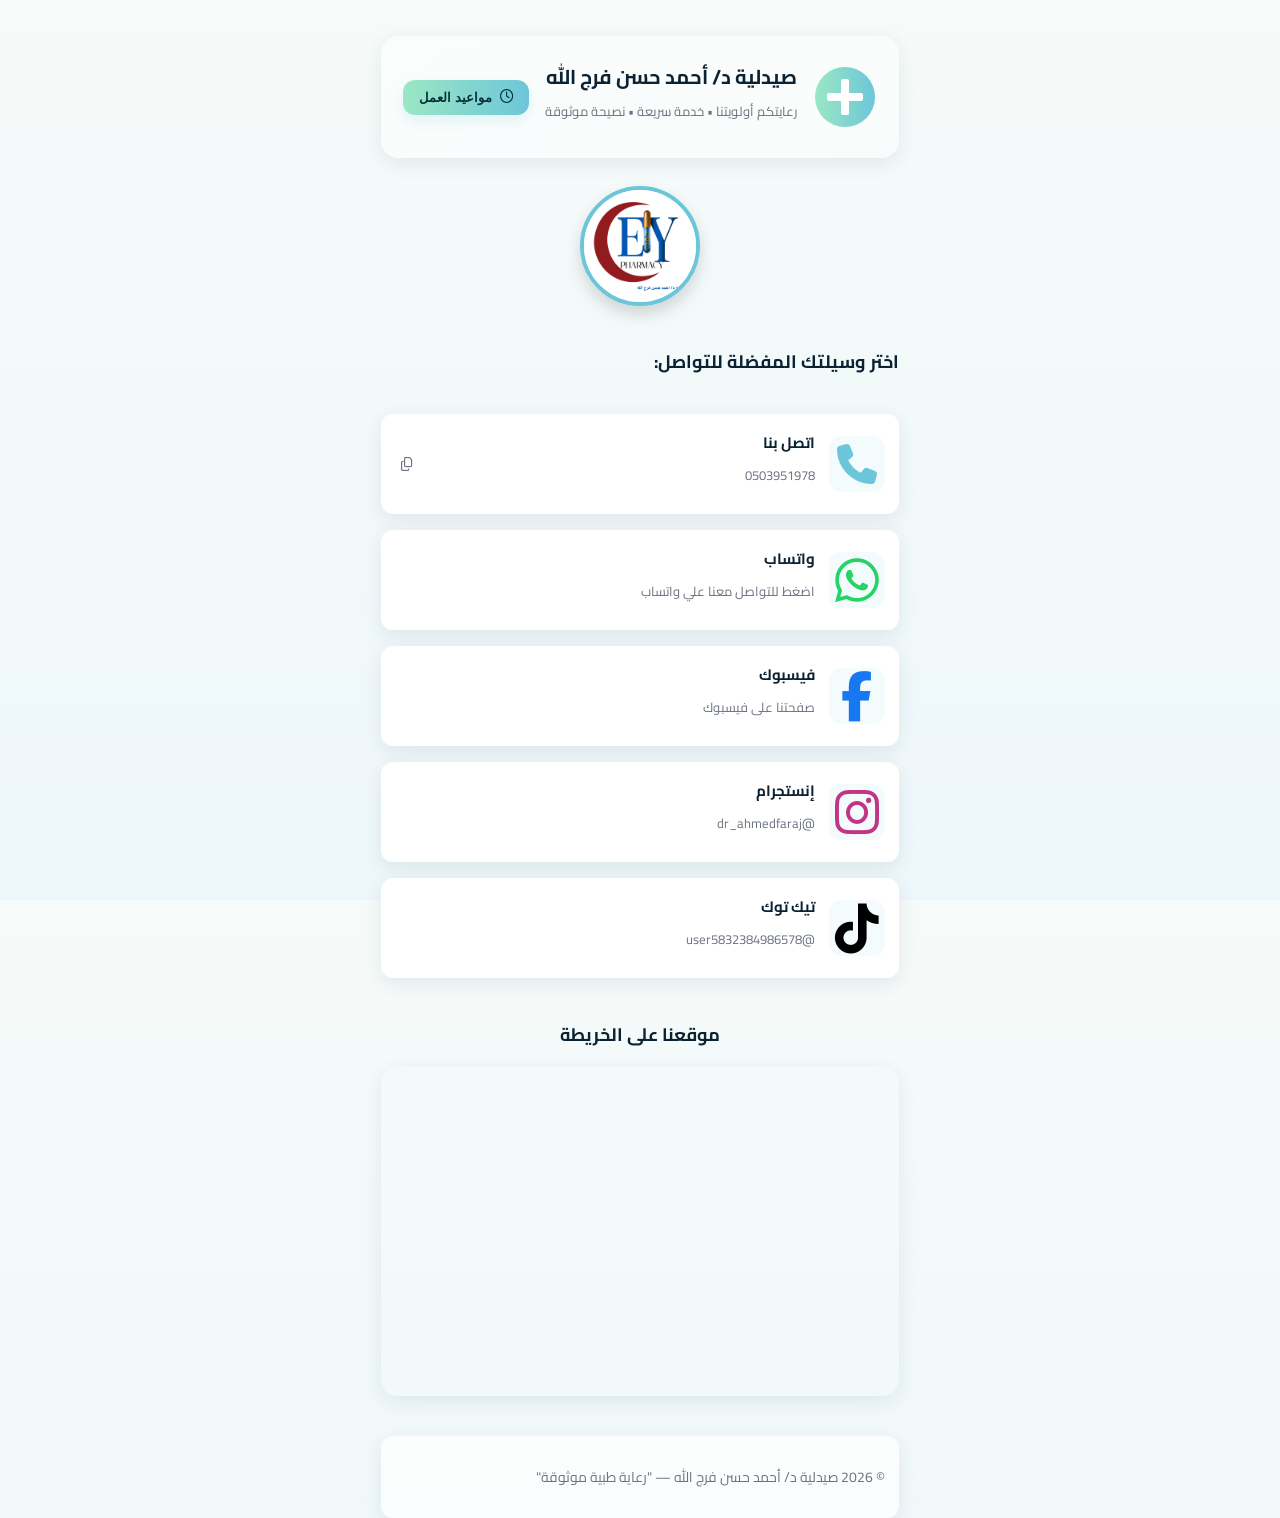
==== index.html @ 07bc84fd "Update and rename pharmacy.html to index.html" ====
<!DOCTYPE html>
<html lang="ar" dir="rtl">
  <head>
    <meta charset="utf-8" />
    <meta name="viewport" content="width=device-width,initial-scale=1" />
    <title>صيدلية د/ أحمد حسن فرج الله — تواصل معنا</title>

    <!-- Google Font -->
    <link
      href="https://fonts.googleapis.com/css2?family=Cairo:wght@300;400;600;700&display=swap"
      rel="stylesheet"
    />

    <!-- Font Awesome -->
    <link
      rel="stylesheet"
      href="https://cdnjs.cloudflare.com/ajax/libs/font-awesome/6.4.0/css/all.min.css"
      crossorigin="anonymous"
      referrerpolicy="no-referrer"
    />

    <!-- CSS -->
    <link rel="stylesheet" href="./pharmacy.css" />
  </head>
  <body>
    <div class="page-wrap">
      <!-- ===== Header ===== -->
      <header class="hero" role="banner">
        <div class="hero-inner container">
          <div class="brand">
            <svg
              class="logo"
              width="64"
              height="64"
              viewBox="0 0 64 64"
              aria-hidden="true"
              focusable="false"
            >
              <defs>
                <linearGradient id="g" x1="0" x2="1">
                  <stop offset="0" stop-color="#9be7c4" />
                  <stop offset="1" stop-color="#6cc6d9" />
                </linearGradient>
              </defs>
              <circle cx="32" cy="32" r="30" fill="url(#g)" />
              <rect x="28" y="14" width="8" height="36" rx="2" fill="#ffffff" />
              <rect x="14" y="28" width="36" height="8" rx="2" fill="#ffffff" />
            </svg>

            <div class="brand-text">
              <h1>صيدلية د/ أحمد حسن فرج الله</h1>
              <p class="tag">رعايتكم أولويتنا • خدمة سريعة • نصيحة موثوقة</p>
            </div>
          </div>

          <div class="hero-actions">
            <button
              class="primary-cta"
              id="open-hours"
              aria-expanded="false"
              aria-controls="hours-panel"
            >
              <i class="fa-regular fa-clock"></i>
              مواعيد العمل
            </button>
          </div>
        </div>

        <div class="hours-panel container" id="hours-panel" hidden>
          <p><strong>كل الأيام:</strong> ٨:٠٠ ص — ٢:٠٠ ص</p>
        </div>
      </header>

      <!-- ===== Logo Image ===== -->
      <section class="logo-photo">
        <img
          src="./logo.jpg"
          alt="شعار صيدلية د/ أحمد حسن فرج الله"
          class="pharmacy-logo"
        />
      </section>

      <!-- ===== Main Section ===== -->
      <main class="container" role="main">
        <section class="intro">
          <h2>اختر وسيلتك المفضلة للتواصل:</h2>
          <br />
        </section>

        <section class="contacts" aria-label="طرق التواصل">
          <!-- Phone -->
          <a class="contact-card" href="tel:0503951978">
            <div class="icon-wrap">
              <i class="fa-solid fa-phone" style="font-size: 40px"></i>
            </div>
            <div class="card-body">
              <h3>اتصل بنا</h3>
              <p class="muted">0503951978</p>
            </div>
            <button class="copy small" data-copy="00201015719632">
              <i class="fa-regular fa-copy"></i>
            </button>
          </a>

          <!-- WhatsApp  -->
          <a
            class="contact-card"
            href="https://wa.me/201016613666"
            target="_blank"
            rel="noopener"
          >
            <div class="icon-wrap whatsapp">
              <i class="fa-brands fa-whatsapp" style="font-size: 50px"></i>
            </div>
            <div class="card-body">
              <h3>واتساب</h3>
              <p class="muted">اضغط للتواصل معنا علي واتساب</p>
            </div>
          </a>

          <!-- Facebook -->
          <a
            class="contact-card"
            href="https://www.facebook.com/share/1BbaSbJKQr/"
            target="_blank"
            rel="noopener"
          >
            <div class="icon-wrap fb">
              <i class="fa-brands fa-facebook-f" style="font-size: 50px"></i>
            </div>
            <div class="card-body">
              <h3>فيسبوك</h3>
              <p class="muted">صفحتنا على فيسبوك</p>
            </div>
          </a>

          <!-- Instagram -->
          <a
            class="contact-card"
            href="https://www.instagram.com/dr_ahmedfaraj?igsh=MXVpamtqdnExamV2Nw=="
            target="_blank"
            rel="noopener"
          >
            <div class="icon-wrap insta">
              <i class="fa-brands fa-instagram" style="font-size: 50px"></i>
            </div>
            <div class="card-body">
              <h3>إنستجرام</h3>
              <p class="muted">@dr_ahmedfaraj</p>
            </div>
          </a>

          <!-- TikTok -->
          <a
            class="contact-card"
            href="https://tiktok.com/@user5832384986578"
            target="_blank"
            rel="noopener"
          >
            <div class="icon-wrap tiktok">
              <i class="fa-brands fa-tiktok" style="font-size: 50px"></i>
            </div>
            <div class="card-body">
              <h3>تيك توك</h3>
              <p class="muted">@user5832384986578</p>
            </div>
          </a>
        </section>
      </main>

      <!-- ===== Google Map Section ===== -->
      <section class="map-section container">
        <h2>موقعنا على الخريطة</h2>
        <div class="map-container">
          <iframe
            src="https://www.google.com/maps/embed?pb=!1m18!1m12!1m3!1d3452.367889!2d31.2357!3d30.0444!2m3!1f0!2f0!3f0!3m2!1i1024!2i768!4f13.1!3m3!1m2!1s0x0%3A0x0!2zMzDCsDAyJzQwLjAiTiAzMcKwMTQnMDguNSJF!5e0!3m2!1sar!2seg!4v1670000000000!5m2!1sar!2seg"
            allowfullscreen=""
            loading="lazy"
            referrerpolicy="no-referrer-when-downgrade"
          >
          </iframe>
        </div>
      </section>

      <!-- ===== Footer ===== -->
      <footer class="site-footer" role="contentinfo">
        <div class="container footer-inner">
          <p>
            © <span id="year"></span> صيدلية د/ أحمد حسن فرج الله — "رعاية طبية
            موثوقة"
          </p>
        </div>
      </footer>
    </div>

    <script>
      (function () {
        document.getElementById("year").textContent = new Date().getFullYear();

        const hoursBtn = document.getElementById("open-hours");
        const hoursPanel = document.getElementById("hours-panel");
        hoursBtn.addEventListener("click", () => {
          const expanded = hoursBtn.getAttribute("aria-expanded") === "true";
          hoursBtn.setAttribute("aria-expanded", String(!expanded));
          hoursPanel.toggleAttribute("hidden");
        });

        const copyButtons = document.querySelectorAll(".copy[data-copy]");
        copyButtons.forEach((btn) => {
          btn.addEventListener("click", async (e) => {
            e.preventDefault();
            const text = btn.getAttribute("data-copy");
            await navigator.clipboard.writeText(text);
            const orig = btn.innerHTML;
            btn.innerHTML = '<i class="fa-solid fa-check"></i>';
            setTimeout(() => (btn.innerHTML = orig), 1500);
          });
        });
      })();
    </script>
  </body>
</html>
---- pharmacy.css ----
:root {
  --bg-start: #f6fbf9;
  --bg-end: #eef7fb;
  --card-bg: #ffffff;
  --accent-1: #6cc6d9;
  --accent-2: #9be7c4;
  --muted: #6b7280;
  --radius: 14px;
  --shadow: 0 6px 20px rgba(36, 59, 77, 0.09);
  --max-width: 980px;
  font-family: "Cairo", sans-serif;
}

* {
  box-sizing: border-box;
}
html,
body {
  height: 100%;
}
body {
  margin: 0;
  background: linear-gradient(180deg, var(--bg-start), var(--bg-end));
  color: #0b2233;
  padding: 36px 18px;
  display: flex;
  justify-content: center;
  direction: rtl;
  text-align: right;
}

.container {
  width: 100%;
  max-width: var(--max-width);
  margin: auto;
}

.hero {
  margin-bottom: 28px;
}
.hero-inner {
  display: flex;
  align-items: center;
  justify-content: space-between;
  gap: 16px;
  padding: 22px;
  background: linear-gradient(
    135deg,
    rgba(255, 255, 255, 0.6),
    rgba(255, 255, 255, 0.35)
  );
  border-radius: 18px;
  box-shadow: var(--shadow);
}
.brand {
  display: flex;
  align-items: center;
  gap: 16px;
}
.logo {
  border-radius: 10px;
}
.brand-text h1 {
  margin: 0;
  font-size: 20px;
  font-weight: 700;
}
.brand-text .tag {
  margin-top: 4px;
  font-size: 13px;
  color: var(--muted);
}
.primary-cta {
  background: linear-gradient(90deg, var(--accent-2), var(--accent-1));
  border: none;
  color: #08303a;
  padding: 10px 16px;
  border-radius: 12px;
  font-weight: 600;
  cursor: pointer;
  box-shadow: 0 6px 14px rgba(108, 198, 217, 0.18);
  display: flex;
  align-items: center;
  gap: 8px;
}

.hours-panel {
  margin-top: 12px;
  padding: 12px 18px;
  border-radius: 12px;
  background: rgba(255, 255, 255, 0.9);
  box-shadow: var(--shadow);
}

/* === Logo Image Section === */
.logo-photo {
  text-align: center;
  margin: 20px 0 30px;
}
.pharmacy-logo {
  width: 120px;
  height: 120px;
  object-fit: cover;
  border-radius: 50%;
  border: 4px solid var(--accent-1);
  box-shadow: 0 8px 16px rgba(0, 0, 0, 0.15);
}

/* === Contacts === */
.intro h2 {
  margin: 0 0 6px;
  font-size: 18px;
}
.intro .lead {
  color: var(--muted);
  margin: 0 0 16px;
}

.contacts {
  display: grid;
  grid-template-columns: repeat(auto-fit, minmax(260px, 1fr));
  gap: 16px;
}

.contact-card {
  display: flex;
  align-items: center;
  gap: 14px;
  padding: 14px;
  background: var(--card-bg);
  border-radius: 12px;
  box-shadow: var(--shadow);
  text-decoration: none;
  color: inherit;
  transition: 0.2s;
}
.contact-card:hover {
  transform: translateY(-4px);
}
.icon-wrap {
  width: 56px;
  height: 56px;
  display: grid;
  place-items: center;
  border-radius: 12px;
  background: rgba(108, 198, 217, 0.08);
  color: var(--accent-1);
}
.icon-wrap.whatsapp {
  color: #25d366;
}
.icon-wrap.email {
  color: #6b7af0;
}
.icon-wrap.maps {
  color: #f43f5e;
}
.icon-wrap.insta {
  color: #c13584;
}
.icon-wrap.fb {
  color: #1877f2;
}
.icon-wrap.web {
  color: #0ea5a4;
}
.icon-wrap.tiktok {
  color: #000000;
}
.card-body h3 {
  margin: 0;
  font-size: 15px;
}
.card-body .muted {
  margin-top: 6px;
  color: var(--muted);
  font-size: 13px;
}
.copy {
  background: none;
  border: none;
  color: var(--muted);
  cursor: pointer;
  margin-right: auto;
}
.copy:hover {
  color: #08303a;
}

/* === Google Map Section === */
.map-section {
  margin: 40px auto;
  text-align: center;
}
.map-section h2 {
  font-size: 18px;
  margin-bottom: 16px;
}
.map-container {
  border-radius: 16px;
  overflow: hidden;
  box-shadow: var(--shadow);
}
.map-container iframe {
  width: 100%;
  height: 320px;
  border: 0;
}

/* === Footer === */
.site-footer {
  margin-top: 28px;
}
.footer-inner {
  display: flex;
  flex-direction: column;
  align-items: flex-start;
  gap: 6px;
  padding: 14px;
  background: rgba(255, 255, 255, 0.7);
  border-radius: 12px;
  box-shadow: var(--shadow);
  font-size: 14px;
  color: var(--muted);
}

@media (max-width: 640px) {
  body {
    padding: 20px 14px;
  }
  .hero-inner {
    flex-direction: column;
    align-items: flex-start;
  }
  .contacts {
    grid-template-columns: 1fr;
  }
}
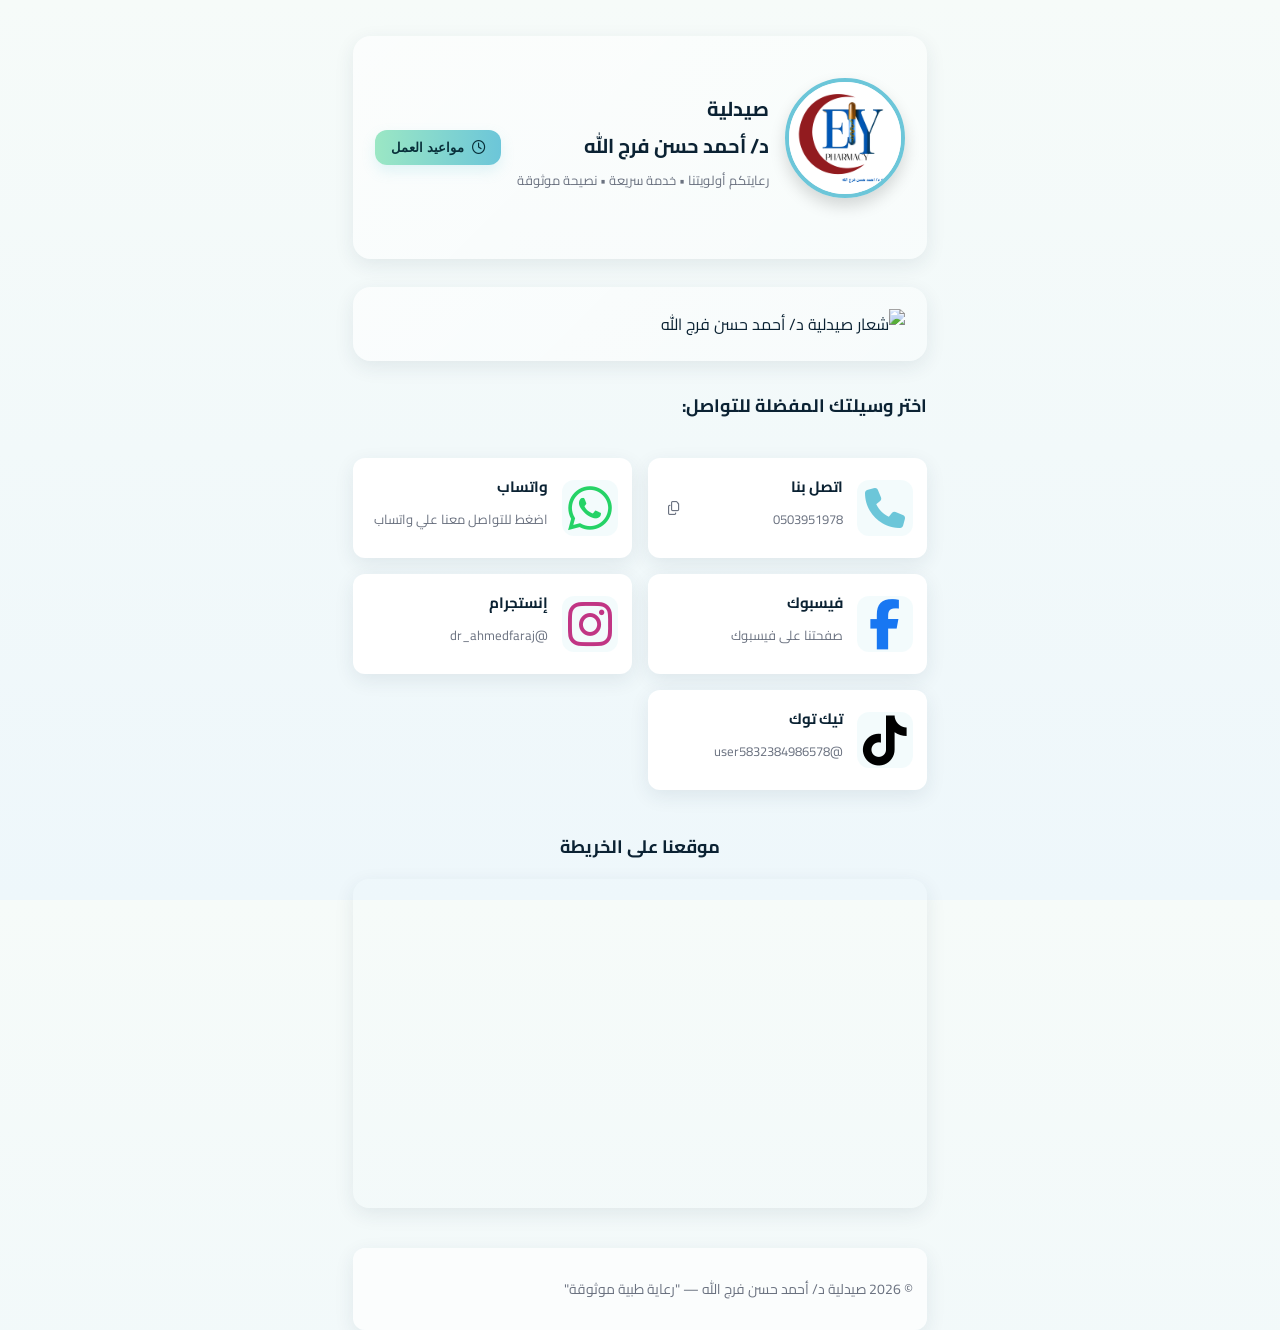
==== commit 29aca74b: "Update index.html" ====
--- a/index.html
+++ b/index.html
@@ -28,7 +28,7 @@
       <header class="hero" role="banner">
         <div class="hero-inner container">
           <div class="brand">
-            <svg
+            <!-- <svg
               class="logo"
               width="64"
               height="64"
@@ -45,10 +45,16 @@
               <circle cx="32" cy="32" r="30" fill="url(#g)" />
               <rect x="28" y="14" width="8" height="36" rx="2" fill="#ffffff" />
               <rect x="14" y="28" width="36" height="8" rx="2" fill="#ffffff" />
-            </svg>
-
+            </svg> -->
+            <section class="logo-photo">
+              <img
+                src="./logo.jpg"
+                alt="شعار صيدلية د/ أحمد حسن فرج الله"
+                class="pharmacy-logo"
+              />
+            </section>
             <div class="brand-text">
-              <h1>صيدلية د/ أحمد حسن فرج الله</h1>
+              <h1>صيدلية <br />د/ أحمد حسن فرج الله</h1>
               <p class="tag">رعايتكم أولويتنا • خدمة سريعة • نصيحة موثوقة</p>
             </div>
           </div>
@@ -70,15 +76,24 @@
           <p><strong>كل الأيام:</strong> ٨:٠٠ ص — ٢:٠٠ ص</p>
         </div>
       </header>
+      <header class="hero" role="banner">
+        <div class="hero-inner container">
+          <img
+            src="./pharmacy_photo.jpg"
+            alt="شعار صيدلية د/ أحمد حسن فرج الله"
+            class="pharmacy-photo"
+          />
+        </div>
+      </header>
 
       <!-- ===== Logo Image ===== -->
-      <section class="logo-photo">
+      <!-- <section class="logo-photo">
         <img
           src="./logo.jpg"
           alt="شعار صيدلية د/ أحمد حسن فرج الله"
           class="pharmacy-logo"
         />
-      </section>
+      </section> -->
 
       <!-- ===== Main Section ===== -->
       <main class="container" role="main">
@@ -173,12 +188,14 @@
         <h2>موقعنا على الخريطة</h2>
         <div class="map-container">
           <iframe
-            src="https://www.google.com/maps/embed?pb=!1m18!1m12!1m3!1d3452.367889!2d31.2357!3d30.0444!2m3!1f0!2f0!3f0!3m2!1i1024!2i768!4f13.1!3m3!1m2!1s0x0%3A0x0!2zMzDCsDAyJzQwLjAiTiAzMcKwMTQnMDguNSJF!5e0!3m2!1sar!2seg!4v1670000000000!5m2!1sar!2seg"
+            src="https://www.google.com/maps/embed?pb=!1m18!1m12!1m3!1d6827.126378406001!2d31.566935016871188!3d31.177394230857708!2m3!1f0!2f0!3f0!3m2!1i1024!2i768!4f13.1!3m3!1m2!1s0x14f77ccf4803e071%3A0x7e2ececa8a57d32f!2z2KjYs9in2Lcg2YPYsdmK2YUg2KfZhNiv2YrZhtiMINmF2LHZg9iyINi02LHYqNmK2YbYjCDZhdit2KfZgdi42Kkg2KfZhNiv2YLZh9mE2YrYqQ!5e0!3m2!1sar!2seg!4v1761631565262!5m2!1sar!2seg"
+            width="600"
+            height="450"
+            style="border: 0"
             allowfullscreen=""
             loading="lazy"
             referrerpolicy="no-referrer-when-downgrade"
-          >
-          </iframe>
+          ></iframe>
         </div>
       </section>
 
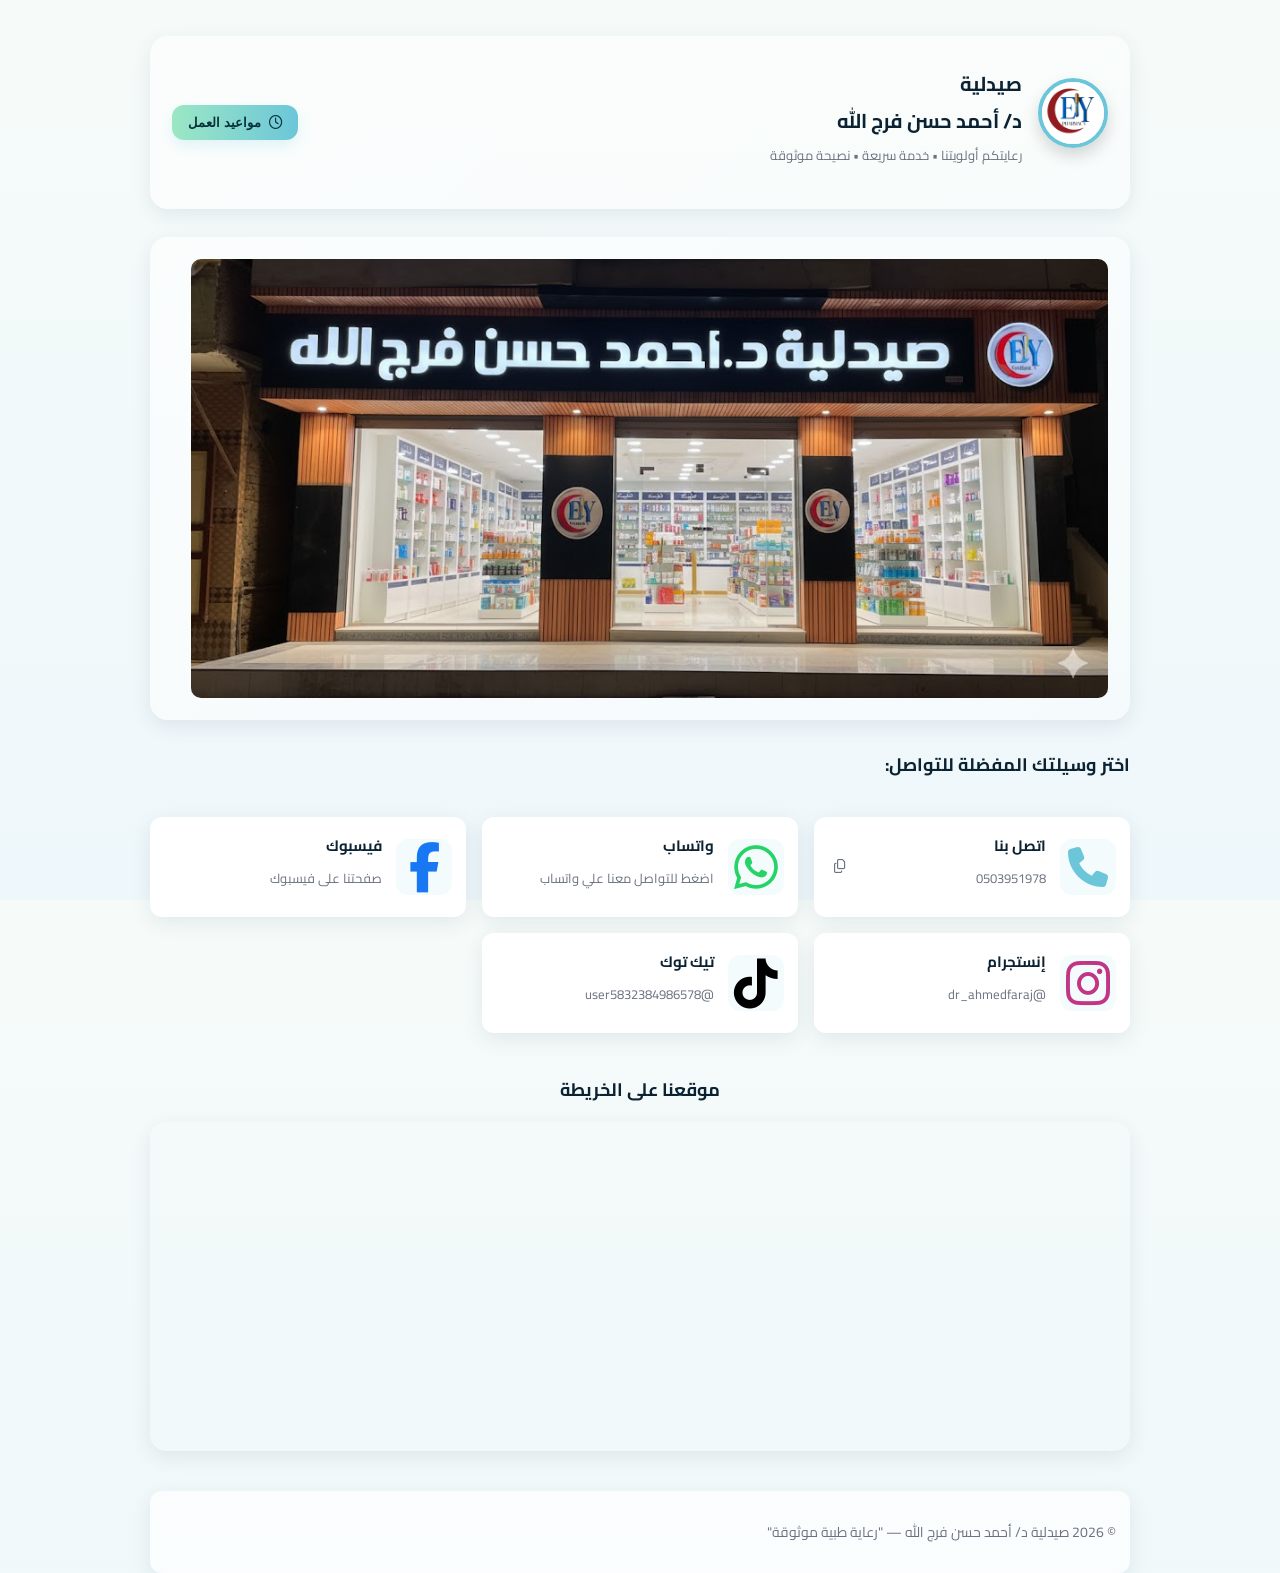
==== commit bf1b80ac: "Fix HTML encoding issues in index.html" ====
--- a/index.html
+++ b/index.html
@@ -112,7 +112,7 @@
               <h3>اتصل بنا</h3>
               <p class="muted">0503951978</p>
             </div>
-            <button class="copy small" data-copy="00201015719632">
+            <button class="copy small" data-copy="0503951978">
               <i class="fa-regular fa-copy"></i>
             </button>
           </a>
@@ -237,3 +237,4 @@
     </script>
   </body>
 </html>
+
--- a/pharmacy.css
+++ b/pharmacy.css
@@ -98,12 +98,21 @@
   margin: 20px 0 30px;
 }
 .pharmacy-logo {
-  width: 120px;
-  height: 120px;
+  width: 70px;
+  height: 70px;
   object-fit: cover;
   border-radius: 50%;
   border: 4px solid var(--accent-1);
   box-shadow: 0 8px 16px rgba(0, 0, 0, 0.15);
+}
+
+.pharmacy-photo {
+  width: 98%;
+  border-radius: 10px;
+  -webkit-border-radius: 10px;
+  -moz-border-radius: 10px;
+  -ms-border-radius: 10px;
+  -o-border-radius: 10px;
 }
 
 /* === Contacts === */
